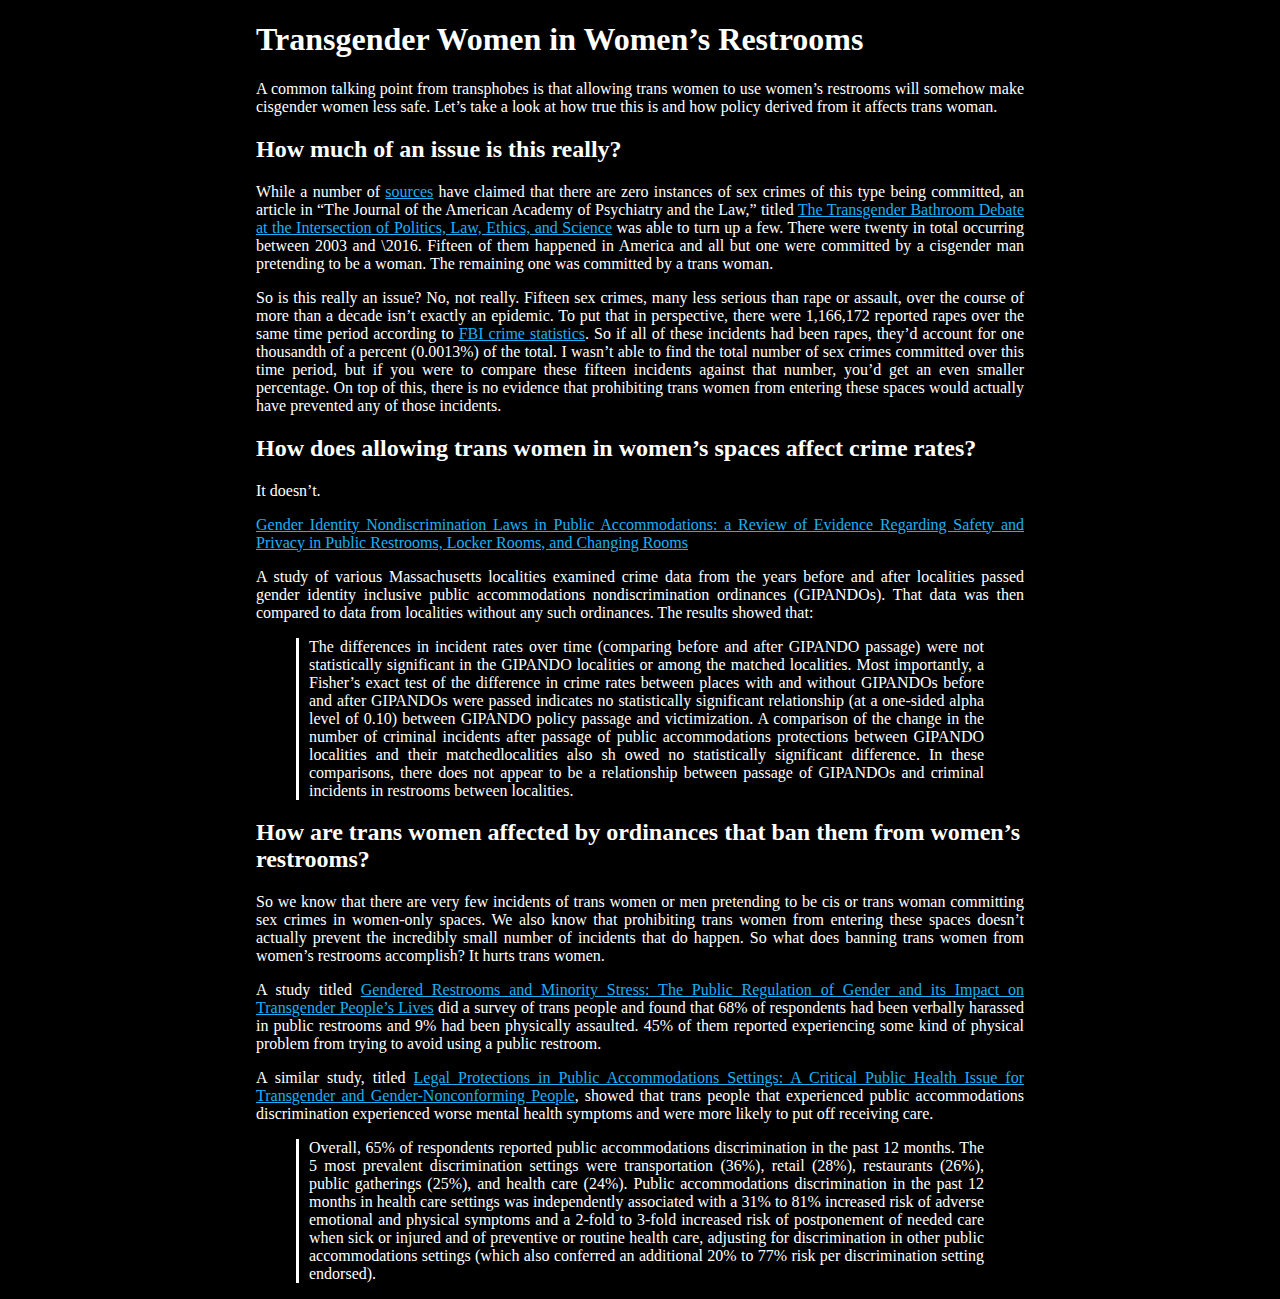
==== works/Transwomen in Women's Restrooms.html @ b20bd60c "" ====
<!DOCTYPE html>
<html>
<head>
    <title>Transwomen in Women's Restrooms</title>
    <meta charset="UTF-8">
    <link href="../style.css" rel="stylesheet" type="text/css">
</head>
<body>
<h1 id="transgender-women-in-womens-restrooms">Transgender Women in Women’s Restrooms</h1>
<p>A common talking point from transphobes is that allowing trans women to use women’s restrooms will somehow make cisgender women less safe. Let’s take a look at how true this is and how policy derived from it affects trans woman.</p>
<h2 id="how-much-of-an-issue-is-this-really">How much of an issue is this really?</h2>
<p>While a number of <a href="https://www.mic.com/articles/114066/statistics-show-exactly-how-many-times-trans-people-have-attacked-you-in-bathrooms">sources</a> have claimed that there are zero instances of sex crimes of this type being committed, an article in “The Journal of the American Academy of Psychiatry and the Law,” titled <a href="http://dx.doi.org/10.29158/JAAPL.003761-18">The Transgender Bathroom Debate at the Intersection of Politics, Law, Ethics, and Science</a> was able to turn up a few. There were twenty in total occurring between 2003 and \2016. Fifteen of them happened in America and all but one were committed by a cisgender man pretending to be a woman. The remaining one was committed by a trans woman.</p>
<p>So is this really an issue? No, not really. Fifteen sex crimes, many less serious than rape or assault, over the course of more than a decade isn’t exactly an epidemic. To put that in perspective, there were 1,166,172 reported rapes over the same time period according to <a href="https://ucr.fbi.gov/crime-in-the-u.s/2019/crime-in-the-u.s.-2019/topic-pages/tables/table-1">FBI crime statistics</a>. So if all of these incidents had been rapes, they’d account for one thousandth of a percent (0.0013%) of the total. I wasn’t able to find the total number of sex crimes committed over this time period, but if you were to compare these fifteen incidents against that number, you’d get an even smaller percentage. On top of this, there is no evidence that prohibiting trans women from entering these spaces would actually have prevented any of those incidents.</p>
<h2 id="how-does-allowing-trans-women-in-womens-spaces-affect-crime-rates">How does allowing trans women in women’s spaces affect crime rates?</h2>
<p>It doesn’t.</p>
<p><a href="https://escholarship.org/content/qt4rs4n6h0/qt4rs4n6h0.pdf">Gender Identity Nondiscrimination Laws in Public Accommodations: a Review of Evidence Regarding Safety and Privacy in Public Restrooms, Locker Rooms, and Changing Rooms</a></p>
<p>A study of various Massachusetts localities examined crime data from the years before and after localities passed gender identity inclusive public accommodations nondiscrimination ordinances (GIPANDOs). That data was then compared to data from localities without any such ordinances. The results showed that:</p>
<blockquote>
<p>The differences in incident rates over time (comparing before and after GIPANDO passage) were not statistically significant in the GIPANDO localities or among the matched localities. Most importantly, a Fisher’s exact test of the difference in crime rates between places with and without GIPANDOs before and after GIPANDOs were passed indicates no statistically significant relationship (at a one-sided alpha level of 0.10) between GIPANDO policy passage and victimization. A comparison of the change in the number of criminal incidents after passage of public accommodations protections between GIPANDO localities and their matchedlocalities also sh owed no statistically significant difference. In these comparisons, there does not appear to be a relationship between passage of GIPANDOs and criminal incidents in restrooms between localities.</p>
</blockquote>
<h2 id="how-are-trans-women-affected-by-ordinances-that-ban-them-from-womens-restrooms">How are trans women affected by ordinances that ban them from women’s restrooms?</h2>
<p>So we know that there are very few incidents of trans women or men pretending to be cis or trans woman committing sex crimes in women-only spaces. We also know that prohibiting trans women from entering these spaces doesn’t actually prevent the incredibly small number of incidents that do happen. So what does banning trans women from women’s restrooms accomplish? It hurts trans women.</p>
<p>A study titled <a href="https://williamsinstitute.law.ucla.edu/wp-content/uploads/Restrooms-Minority-Stress-Jun-2013.pdf">Gendered Restrooms and Minority Stress: The Public Regulation of Gender and its Impact on Transgender People’s Lives</a> did a survey of trans people and found that 68% of respondents had been verbally harassed in public restrooms and 9% had been physically assaulted. 45% of them reported experiencing some kind of physical problem from trying to avoid using a public restroom.</p>
<p>A similar study, titled <a href="https://dx.doi.org/10.1111%2F1468-0009.12127">Legal Protections in Public Accommodations Settings: A Critical Public Health Issue for Transgender and Gender-Nonconforming People</a>, showed that trans people that experienced public accommodations discrimination experienced worse mental health symptoms and were more likely to put off receiving care.</p>
<blockquote>
<p>Overall, 65% of respondents reported public accommodations discrimination in the past 12 months. The 5 most prevalent discrimination settings were transportation (36%), retail (28%), restaurants (26%), public gatherings (25%), and health care (24%). Public accommodations discrimination in the past 12 months in health care settings was independently associated with a 31% to 81% increased risk of adverse emotional and physical symptoms and a 2-fold to 3-fold increased risk of postponement of needed care when sick or injured and of preventive or routine health care, adjusting for discrimination in other public accommodations settings (which also conferred an additional 20% to 77% risk per discrimination setting endorsed).</p>
</blockquote>
</body>
</html>
---- style.css ----
html
{
	color: #ffffff;
	background-color: #000000;
	font-family: serif;
}

body
{
	margin: auto;
	width: 60%;
}

p
{
	text-align: justify;
}

blockquote
{
	border-left-style: solid;
	padding-left: 10px;
}

a:link, a:visited, a:hover, a:active
{
	/*color: #d28dff;*/
	color: #1cb0f6;
}
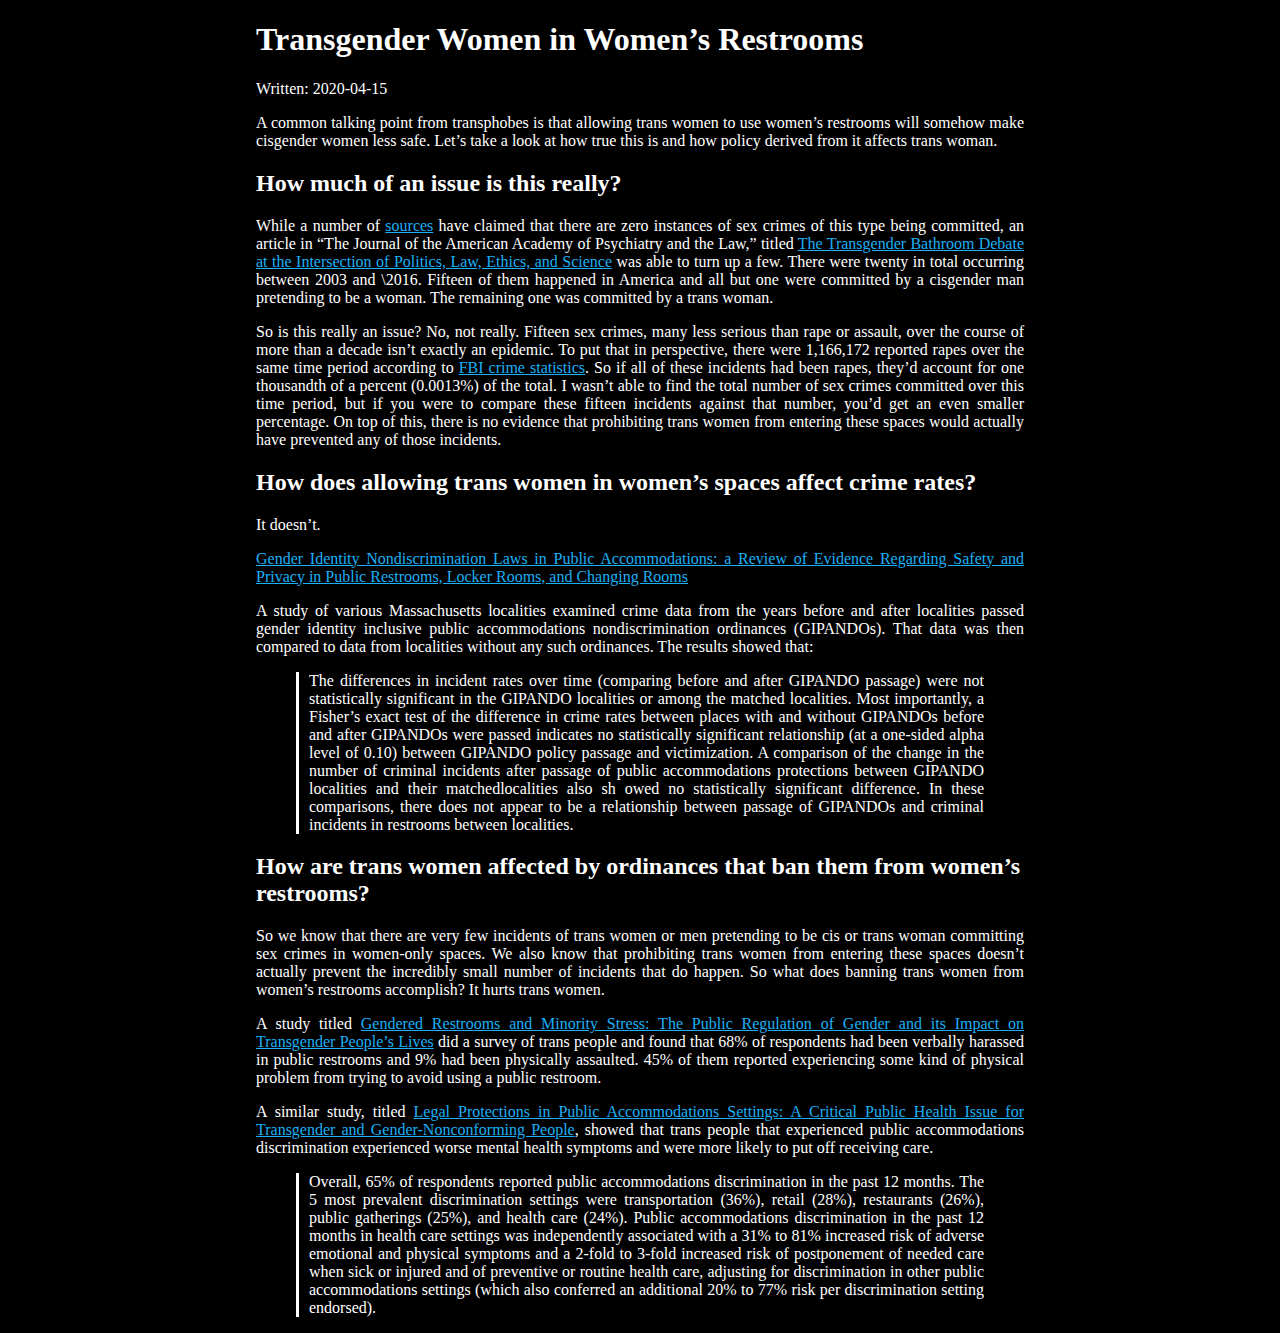
==== commit a5474935: "" ====
--- a/works/Transwomen in Women's Restrooms.html
+++ b/works/Transwomen in Women's Restrooms.html
@@ -7,6 +7,7 @@
 </head>
 <body>
 <h1 id="transgender-women-in-womens-restrooms">Transgender Women in Women’s Restrooms</h1>
+<p>Written: 2020-04-15</p>
 <p>A common talking point from transphobes is that allowing trans women to use women’s restrooms will somehow make cisgender women less safe. Let’s take a look at how true this is and how policy derived from it affects trans woman.</p>
 <h2 id="how-much-of-an-issue-is-this-really">How much of an issue is this really?</h2>
 <p>While a number of <a href="https://www.mic.com/articles/114066/statistics-show-exactly-how-many-times-trans-people-have-attacked-you-in-bathrooms">sources</a> have claimed that there are zero instances of sex crimes of this type being committed, an article in “The Journal of the American Academy of Psychiatry and the Law,” titled <a href="http://dx.doi.org/10.29158/JAAPL.003761-18">The Transgender Bathroom Debate at the Intersection of Politics, Law, Ethics, and Science</a> was able to turn up a few. There were twenty in total occurring between 2003 and \2016. Fifteen of them happened in America and all but one were committed by a cisgender man pretending to be a woman. The remaining one was committed by a trans woman.</p>
